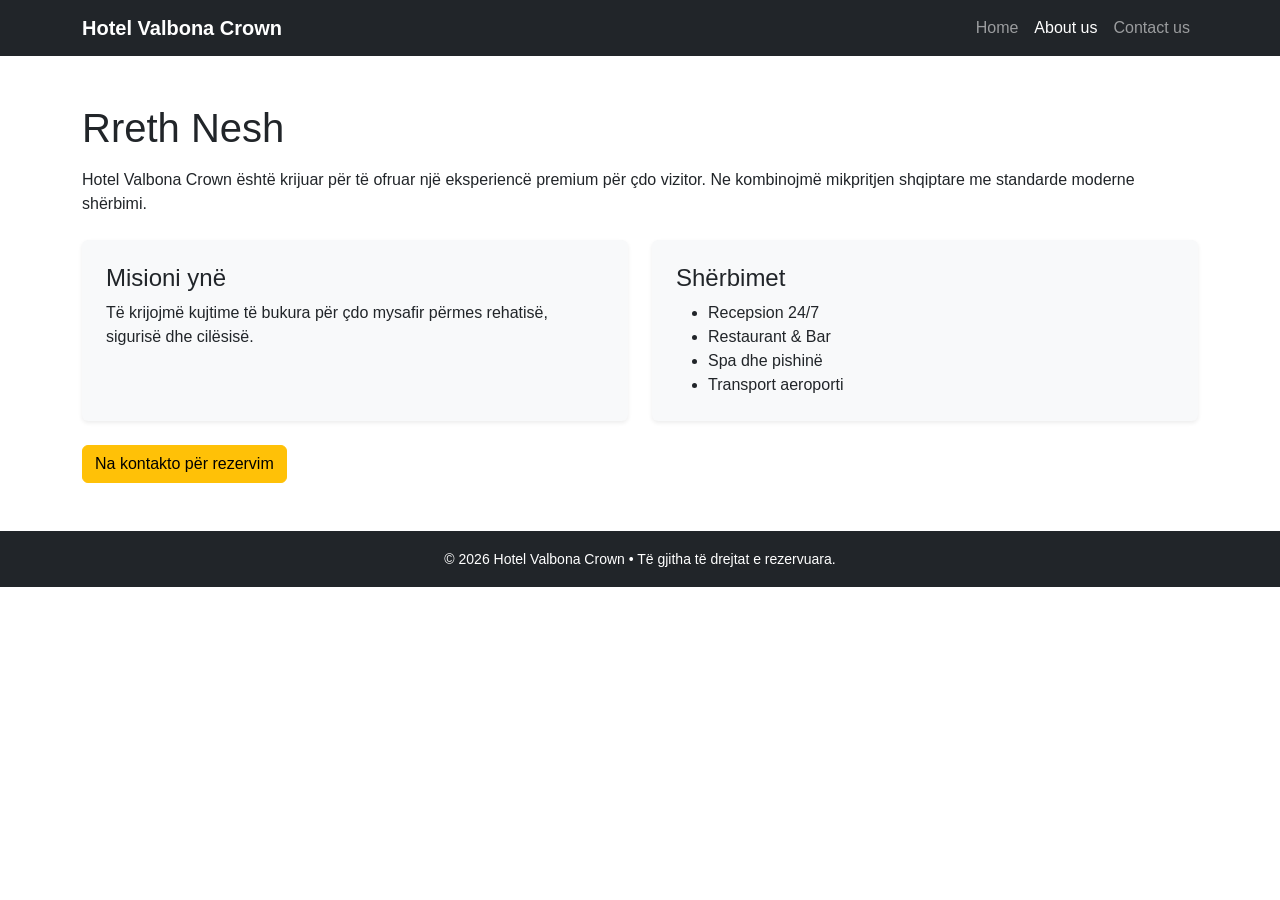
==== about.html @ 9da28a72 "Rebuild site to match 3-page Bootstrap project requirements" ====
<!doctype html>
<html lang="sq">
  <head>
    <meta charset="UTF-8" />
    <meta name="viewport" content="width=device-width, initial-scale=1" />
    <title>Hotel Valbona Crown | About us</title>
    <link href="https://cdn.jsdelivr.net/npm/bootstrap@5.3.3/dist/css/bootstrap.min.css" rel="stylesheet" />
    <link rel="stylesheet" href="styles.css" />
  </head>
  <body>
    <nav class="navbar navbar-expand-lg navbar-dark bg-dark sticky-top">
      <div class="container">
        <a class="navbar-brand fw-bold" href="index.html">Hotel Valbona Crown</a>
        <button class="navbar-toggler" type="button" data-bs-toggle="collapse" data-bs-target="#mainNav" aria-controls="mainNav" aria-expanded="false" aria-label="Toggle navigation">
          <span class="navbar-toggler-icon"></span>
        </button>
        <div class="collapse navbar-collapse" id="mainNav">
          <ul class="navbar-nav ms-auto">
            <li class="nav-item"><a class="nav-link" href="index.html">Home</a></li>
            <li class="nav-item"><a class="nav-link active" href="about.html">About us</a></li>
            <li class="nav-item"><a class="nav-link" href="contact.html">Contact us</a></li>
          </ul>
        </div>
      </div>
    </nav>

    <main class="container py-5">
      <section class="mb-4">
        <h1 class="mb-3">Rreth Nesh</h1>
        <p>
          Hotel Valbona Crown është krijuar për të ofruar një eksperiencë premium për çdo vizitor.
          Ne kombinojmë mikpritjen shqiptare me standarde moderne shërbimi.
        </p>
      </section>

      <section class="row g-4">
        <div class="col-md-6">
          <div class="p-4 bg-light rounded h-100 shadow-sm">
            <h2 class="h4">Misioni ynë</h2>
            <p>Të krijojmë kujtime të bukura për çdo mysafir përmes rehatisë, sigurisë dhe cilësisë.</p>
          </div>
        </div>
        <div class="col-md-6">
          <div class="p-4 bg-light rounded h-100 shadow-sm">
            <h2 class="h4">Shërbimet</h2>
            <ul class="mb-0">
              <li>Recepsion 24/7</li>
              <li>Restaurant & Bar</li>
              <li>Spa dhe pishinë</li>
              <li>Transport aeroporti</li>
            </ul>
          </div>
        </div>
      </section>

      <div class="mt-4">
        <a href="contact.html" class="btn btn-warning">Na kontakto për rezervim</a>
      </div>
    </main>

    <footer class="bg-dark text-white text-center py-3">
      <div class="container">
        <small>© 2026 Hotel Valbona Crown • Të gjitha të drejtat e rezervuara.</small>
      </div>
    </footer>

    <script src="https://cdn.jsdelivr.net/npm/bootstrap@5.3.3/dist/js/bootstrap.bundle.min.js"></script>
  </body>
</html>
---- styles.css ----
body {
  font-family: Arial, Helvetica, sans-serif;
}

.hero {
  min-height: 60vh;
  background: linear-gradient(rgba(0, 0, 0, 0.45), rgba(0, 0, 0, 0.45)),
    url("https://images.unsplash.com/photo-1566073771259-6a8506099945?auto=format&fit=crop&w=1800&q=80") center/cover no-repeat;
}

.card-img-top {
  height: 220px;
  object-fit: cover;
}

@media (max-width: 576px) {
  .hero {
    min-height: 50vh;
  }
}
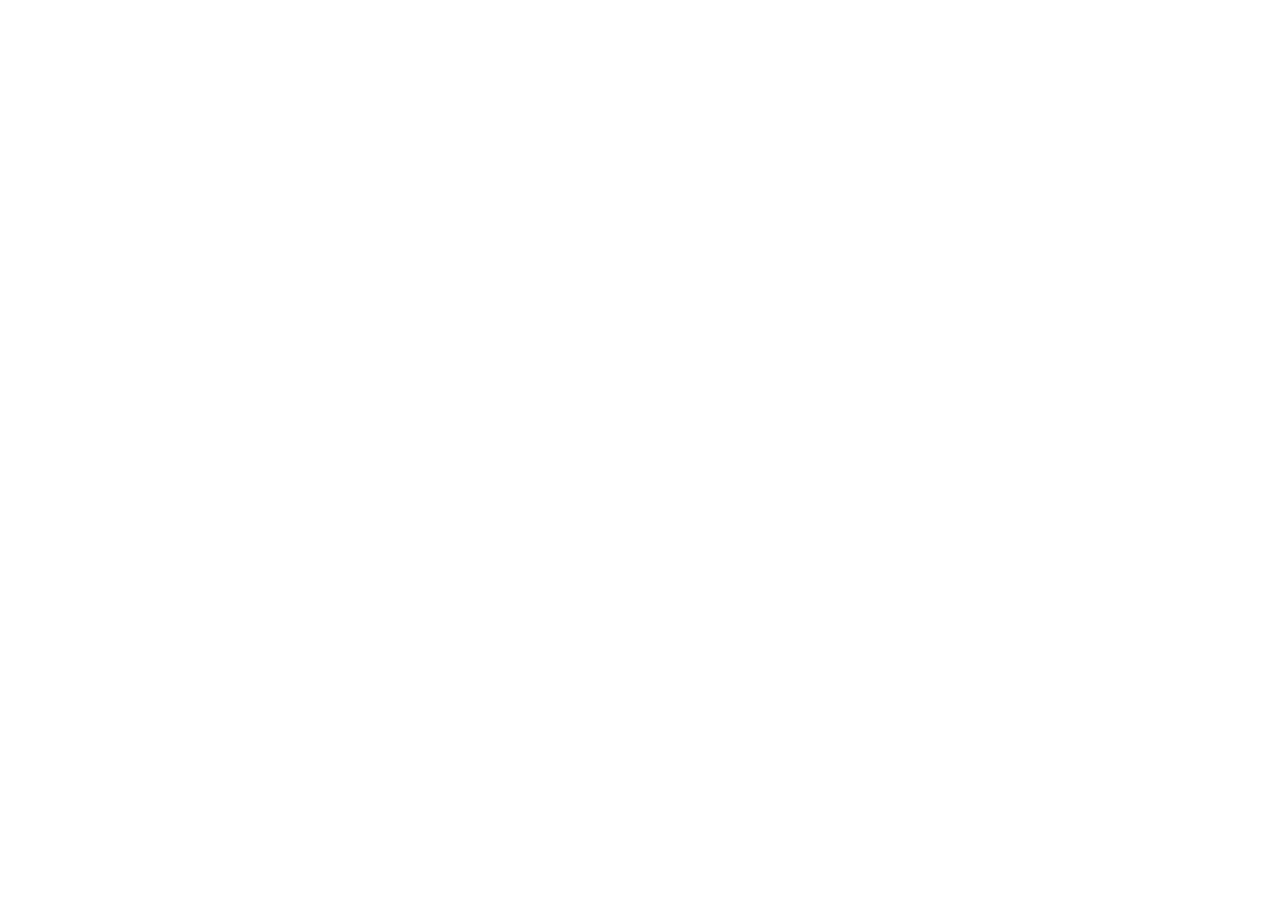
==== commit 3a4ee2aa: "Implement Python backend with SQLite for hotel website" ====
--- a/about.html
+++ b/about.html
@@ -2,68 +2,10 @@
 <html lang="sq">
   <head>
     <meta charset="UTF-8" />
-    <meta name="viewport" content="width=device-width, initial-scale=1" />
-    <title>Hotel Valbona Crown | About us</title>
-    <link href="https://cdn.jsdelivr.net/npm/bootstrap@5.3.3/dist/css/bootstrap.min.css" rel="stylesheet" />
-    <link rel="stylesheet" href="styles.css" />
+    <meta http-equiv="refresh" content="0; url=http://127.0.0.1:8000/about" />
+    <title>Redirecting...</title>
   </head>
   <body>
-    <nav class="navbar navbar-expand-lg navbar-dark bg-dark sticky-top">
-      <div class="container">
-        <a class="navbar-brand fw-bold" href="index.html">Hotel Valbona Crown</a>
-        <button class="navbar-toggler" type="button" data-bs-toggle="collapse" data-bs-target="#mainNav" aria-controls="mainNav" aria-expanded="false" aria-label="Toggle navigation">
-          <span class="navbar-toggler-icon"></span>
-        </button>
-        <div class="collapse navbar-collapse" id="mainNav">
-          <ul class="navbar-nav ms-auto">
-            <li class="nav-item"><a class="nav-link" href="index.html">Home</a></li>
-            <li class="nav-item"><a class="nav-link active" href="about.html">About us</a></li>
-            <li class="nav-item"><a class="nav-link" href="contact.html">Contact us</a></li>
-          </ul>
-        </div>
-      </div>
-    </nav>
-
-    <main class="container py-5">
-      <section class="mb-4">
-        <h1 class="mb-3">Rreth Nesh</h1>
-        <p>
-          Hotel Valbona Crown është krijuar për të ofruar një eksperiencë premium për çdo vizitor.
-          Ne kombinojmë mikpritjen shqiptare me standarde moderne shërbimi.
-        </p>
-      </section>
-
-      <section class="row g-4">
-        <div class="col-md-6">
-          <div class="p-4 bg-light rounded h-100 shadow-sm">
-            <h2 class="h4">Misioni ynë</h2>
-            <p>Të krijojmë kujtime të bukura për çdo mysafir përmes rehatisë, sigurisë dhe cilësisë.</p>
-          </div>
-        </div>
-        <div class="col-md-6">
-          <div class="p-4 bg-light rounded h-100 shadow-sm">
-            <h2 class="h4">Shërbimet</h2>
-            <ul class="mb-0">
-              <li>Recepsion 24/7</li>
-              <li>Restaurant & Bar</li>
-              <li>Spa dhe pishinë</li>
-              <li>Transport aeroporti</li>
-            </ul>
-          </div>
-        </div>
-      </section>
-
-      <div class="mt-4">
-        <a href="contact.html" class="btn btn-warning">Na kontakto për rezervim</a>
-      </div>
-    </main>
-
-    <footer class="bg-dark text-white text-center py-3">
-      <div class="container">
-        <small>© 2026 Hotel Valbona Crown • Të gjitha të drejtat e rezervuara.</small>
-      </div>
-    </footer>
-
-    <script src="https://cdn.jsdelivr.net/npm/bootstrap@5.3.3/dist/js/bootstrap.bundle.min.js"></script>
+    <p>Nise backend-in me <code>python3 app.py</code> dhe hap <a href="http://127.0.0.1:8000/about">About</a>.</p>
   </body>
 </html>
